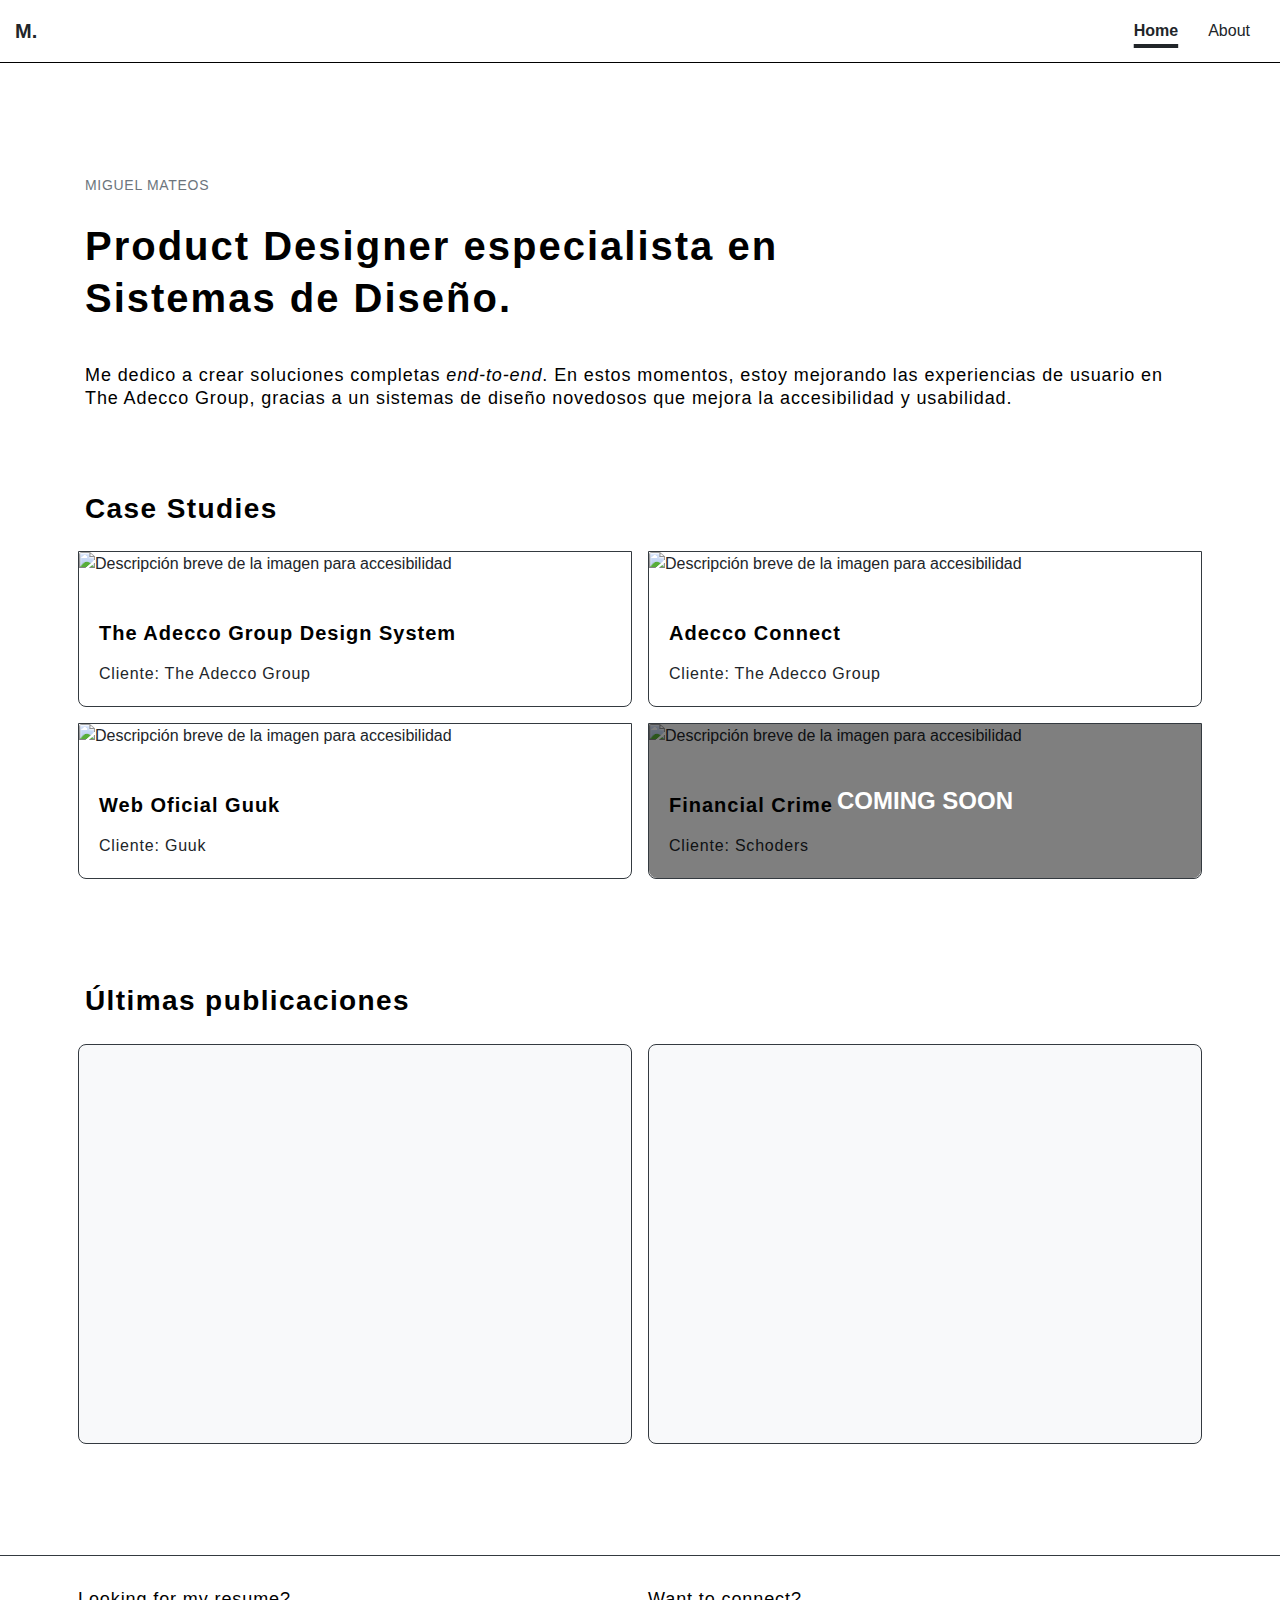
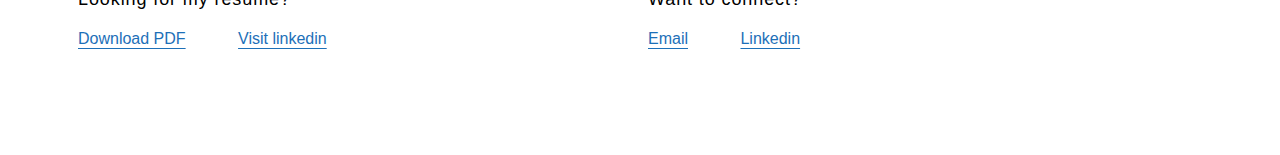
==== index.html @ c6cc0746 "Update index.html" ====
<!DOCTYPE html>
<html lang="en">
   <head>
      <meta charset="UTF-8">
      <meta name="viewport" content="width=device-width, initial-scale=1.0">
      <title>Miguel's Portfolio</title>
      <link rel="shortcut icon" href="favicon.ico" type="image/x-icon">
      <link rel="preconnect" href="https://fonts.googleapis.com">
      <link rel="preconnect" href="https://fonts.gstatic.com" crossorigin>
      <link href="https://fonts.googleapis.com/css2?family=Martel+Sans:wght@200;300;400;600;700;800;900&display=swap" rel="stylesheet">
      <!-- Incluir CSS de Bootstrap -->
      <link rel="stylesheet" href="https://stackpath.bootstrapcdn.com/bootstrap/4.5.2/css/bootstrap.min.css">
      <link rel="stylesheet" href="style.css">
   </head>
   <body>
      <header>
         <nav class="container-fluid">
            <div class="row">
               <div class="col">
                  <div class="nav-content">
                     <span class="logo">M.</span>
                     <ul class="nav-list">
                        <li><a href="#Home" aria-current="page">Home</a></li>
                       <li><a href="html/about.html">About</a></li>
                     </ul>
                  </div>
               </div>
            </div>
         </nav>
      </header>
      <main>
         <div class="spacer-xxl"></div>
         <section class="container mt-5">
            <div class="row">
               <div class="col-md-8">
                  <p class="caption-xl">MIGUEL MATEOS</p>
                  <h1>Product Designer especialista en Sistemas de Diseño.</h1>
               </div>
            </div>
            <div class="row">
               <div class="col-sm">
                  <h2>Me dedico a crear soluciones completas <i>end-to-end</i>. En estos momentos, estoy mejorando las experiencias de usuario en The Adecco Group, gracias a un sistemas de diseño novedosos que mejora la accesibilidad y usabilidad.</h2>
               </div>
            </div>
         </section>
         <section>
            <div class="spacer-xl"></div>
            <div class="container">
               <h3>Case Studies</h3>
               <div class="row">
                  <div class="col-12 col-md-6 p-2">
                     <a href="html/tagds.html" class="text-reset text-decoration-none " aria-label="Ver detalles del proyecto" data-target="page1">
                        <div class="card border border-dark">
                           <img src="https://i.imgur.com/dpuwyiW.png" class="card-img-top img-fluid w-100 img-portada" alt="Descripción breve de la imagen para accesibilidad">
                           <div class="card-body">
                              <h5 class="card-title">The Adecco Group Design System</h5>
                              
                              <p class="card-text">Cliente: The Adecco Group</p>
                           </div>
                        </div>
                     </a>
                  </div>
                  <div class="col-12 col-md-6 p-2">
                     <a href="html/connect.html" class="text-reset text-decoration-none " aria-label="Ver detalles del proyecto">
                        <div class="card border border-dark">
                           <img src="https://i.imgur.com/lAVPYUg.png" class="card-img-top img-fluid w-100 img-portada" alt="Descripción breve de la imagen para accesibilidad">
                           <div class="card-body">
                              <h5 class="card-title">Adecco Connect</h5>
                              
                               <p class="card-text">Cliente: The Adecco Group</p>
                           </div>
                        </div>
                     </a>
                  </div>
               </div>
               <div class="row">
                  <div class="col-12 col-md-6 p-2">
                     <a href="html/guuk.html" class="text-reset text-decoration-none " aria-label="Ver detalles del proyecto">
                        <div class="card border border-dark">
                           <img src="https://i.imgur.com/Og1O52X.png" class="card-img-top img-fluid w-100 img-portada" alt="Descripción breve de la imagen para accesibilidad">
                           <div class="card-body">
                              <h5 class="card-title">Web Oficial Guuk</h5>
                              
                              <p class="card-text">Cliente: Guuk</p>
                           </div>
                        </div>
                     </a>
                  </div>
                         <div class="col-12 col-md-6 p-2 ">
    <div class="text-reset text-decoration-none disabled-link" aria-label="Ver detalles del proyecto">
        <div class="card border border-dark">
            <img src="https://i.imgur.com/lAVPYUg.png" class="card-img-top img-fluid w-100 img-portada" alt="Descripción breve de la imagen para accesibilidad">
            <div class="card-body">
                <h5 class="card-title">Financial Crime</h5>
                <p class="card-text">Cliente: Schoders</p>
            </div>
            <div class="coming-soon-overlay">COMING SOON</div>
        </div>
    </div>
</div>
               </div>
            </div>
         </section>
         <section>
            <div class="spacer-xxl"></div>
            <div class="container">
               <h3>Últimas publicaciones</h3>
               <div class="row">
                  <div class="col-md-6 col-lg-6 p-2">
                <iframe src="https://www.linkedin.com/embed/feed/update/urn:li:share:6953658660300419072" height="400" width="100%" frameborder="0" allowfullscreen="" title="Publicación integrada" class="bg-light border border-dark"></iframe>

            </div>
                 <div class="col-md-6 col-lg-6 p-2">
                <iframe src="https://www.linkedin.com/embed/feed/update/urn:li:share:7145064263533989888" height="400" width="100%" frameborder="0" allowfullscreen="" title="Publicación integrada" class="bg-light border border-dark"></iframe>
            </div>
               </div>
            </div>
         </section>
         <div class="spacer-xxl"></div>
         <section class="border-top border-dark">
            <div class="container">
               <div class="row">
                  <div class="col-12 col-md-6 p-2">
                     <h2 class="">Looking for my resume?</h2>
                     <a href="00.CV- Miguel Mateos - EN.pdf" class="mr-5" target="_blank">Download PDF</a>
                     <a href="https://www.linkedin.com/in/miguel-mateos/" target="_blank" >Visit linkedin</a>
                  </div>
                  <div class="col-12 col-md-6 p-2">
                     <h2 >Want to connect?</h2>
                     <a href="mailto:mmateosanchez@gmail.com" class="mr-5">Email</a>
                     <a  href="https://www.linkedin.com/in/miguel-mateos/" target="_blank">Linkedin</a>
                  </div>
               </div>
            </div>
         </section>
         <div class="spacer-xxl"></div>
      </main>
      <footer>
      </footer>
      <!-- Opcional: Incluir JS de Bootstrap -->
      <script src="https://code.jquery.com/jquery-3.5.1.slim.min.js"></script>
      <script src="https://cdn.jsdelivr.net/npm/@popperjs/core@2.5.2/dist/umd/popper.min.js"></script>
      <script src="https://stackpath.bootstrapcdn.com/bootstrap/4.5.2/js/bootstrap.min.js"></script>
   </body>
</html>
---- style.css ----
/* Definición de variables CSS para tipografía y accesibilidad */
:root {
  /* Colores */
  --primary-color: #1d4289;
  --secondary-color: #6c757d;
  --success-color: #28a745;
  --danger-color: #dc3545;
  --warning-color: #ffc107;
  --info-color: #17a2b8;
  --light-color: #f8f9fa;
  --dark-color: #343a40;
  --background-color: #fff;

  /* Espaciado */
  --space-xs: 4px;
  --space-sm: 8px;
  --space-md: 16px;
  --space-lg: 24px;
  --space-xl: 32px;
  --space-xxl: 48px;

  /* Grid */
  --grid-gutter-width: 16px;
  
 /* Colores de Texto */
  --text-color: #212529; /* Color de texto de alto contraste */
  --text-color-secondary: #6c757d; /* Color de texto secundario para menos énfasis */
  --heading-color: #000; /* Color de texto para encabezados, preferiblemente oscuro para mayor contraste */
  
  /* Tamaños de Fuente */
  --font-size-base: 1rem; /* 16px */
  --font-size-sm: 0.875rem; /* 14px */
  --font-size-lg: 1.125rem; /* 18px */
  --font-size-xl: 1.25rem; /* 20px */
  --font-size-xxl: 1.5rem; /* 24px */
  --font-size-h1: 2.5rem; /* 40px */
  --font-size-h2: 2rem; /* 32px */
  --font-size-h3: 1.75rem; /* 28px */
  --font-size-h4: 1.5rem; /* 24px */
  --font-size-h5: 1.25rem; /* 20px */
  --font-size-h6: 1rem; /* 16px */

  /* Pesos de Fuente */
  --font-weight-light: 300;
  --font-weight-normal: 400;
  --font-weight-medium: 500;
  --font-weight-bold: 700;
  --font-weight-bolder: 800; /* Para encabezados o donde se necesite más énfasis */

  /* Alturas de Línea */
  --line-height-base: 1.5; /* Para texto base y párrafos */
  --line-height-heading: 1.3; /* Para encabezados, un poco más apretado */

  /* Espaciado */
  --spacing-small: 8px; /* Espaciado pequeño para márgenes y paddings */
  --spacing-medium: 16px; /* Espaciado medio, por ejemplo, entre párrafos */
  --spacing-large: 24px; /* Espaciado grande, por ejemplo, entre secciones */
 --spacing-xlarge: 64px;
  --spacing-xxlarge: 96px; 
  /* Otros */
  --letter-spacing-normal: 0;
  --letter-spacing-wide: 0.05em; /* Para encabezados o elementos que requieren más respiración */

  /* Radio de Bordes */
  --border-radius-sm: 2px;
  --border-radius-md: 4px;
  --border-radius-lg: 8px;
  --border-radius-circle: 50%;
  --border-radius-pill: 50rem;

  /* Sombra */
  --box-shadow: 0 2px 4px rgba(0,0,0,0.1);

  /* Z Index */
  --zindex-dropdown: 1000;
  --zindex-sticky: 1020;
  --zindex-fixed: 1030;
  --zindex-modal-backdrop: 1040;
  --zindex-modal: 1050;
  --zindex-popover: 1060;
  --zindex-tooltip: 1070;

  /* Familia de Fuente */
  --font-family-primary: 'Roboto', Helvetica, Arial, sans-serif;
  --font-family-monospace: SFMono-Regular, Menlo, Monaco, Consolas, 'Liberation Mono', 'Courier New', monospace;
  --font-family-secondary:"Martel Sans", sans-serif;
}
html {
  scroll-behavior: smooth;
}

body {
  font-family: 'Helvetica Neue', Arial, sans-serif !important;
  color: var(--text-color) !important;
  font-size: var(--font-size-base) !important;
  line-height: var(--line-height-base) !important;
}

h1, h2, h3, h4, h5 {
font-family:var(--font-family-primary) !important;
  color: var(--heading-color) !important;
  font-weight: var(--font-weight-bold) !important;
  line-height: var(--line-height-heading) !important;
  margin-top: var(--spacing-large) !important;
  margin-bottom: var(--spacing-medium) !important;
  letter-spacing: var(--letter-spacing-wide) !important;
}

h1 {
  font-size: var(--font-size-h1) !important;
}

h2{
  font-size:var(--font-size-lg) !important;
  font-weight: var(--font-weight-normal) !important;
  letter-spacing:var(--letter-spacing-wide) !important;
  line-height: var(--line-height-heading) !important;
}
.main-content{
  max-width:768px;
}

/* Repetir para h2, h3, h4, h5, h6 con sus respectivas tamaños de fuente */

p {
  margin-top: var(--spacing-medium);
  margin-bottom: var(--spacing-medium);
  font-size:var(--font-size-base) !important;
  letter-spacing:var(--letter-spacing-wide) !important;
}


nav{
    padding:16px;
  border-bottom: 1px solid black;
}

.nav-content {
  display: flex;
  justify-content: space-between;
  align-items: center;
}

.logo{
  flex-grow: 1;
  font-family:var(--font-family-primary);
  font-size:var(--font-size-xl);
  color:var(--text-color);
  font-weight:var(--font-weight-bolder);
}

.nav-list {
  list-style: none;
  display: flex;
  margin: 0;
  padding: 0;
}

.nav-list li {
  padding: 0 15px; /* Ajusta el espaciado entre elementos de la lista según necesites */
}

.nav-list a {
  text-decoration: none !important;
  color: var(--text-color) !important; /* Asumiendo que tienes esta variable definida */
}

.nav-list a.active,
.nav-list a[aria-current="page"] {
  font-weight: var(--font-weight-bold) !important;
  text-decoration: underline !important; /* Visual cue que no depende del color */
  text-decoration-thickness: max(4px) !important;
   -webkit-text-decoration-skip-ink: none;
  text-underline-offset: var(--spacing-small) !important;
}

.spacer-xxl{
  margin: var(--spacing-xxlarge) 0px;
}

.spacer-xl{
  margin: var(--spacing-xlarge) 0px;
}

.spacer-l{
  margin: var(--spacing-large) 0px;
}

a {
  color: #1d70b8 !important;
  text-decoration: underline !important;
  text-decoration-thickness: auto;
  text-decoration-thickness: 1px !important;
  text-underline-offset: 0.25em !important;
  text-decoration-skip-ink: none;
}

a:hover {
  text-decoration-thickness: 4px !important;
  color: #003078 !important;
}

a:focus,
a:active {
  outline: 0;
  color: #0b0c0c !important;
  /*background-color: rgba(0, 123, 255, 0.25);*/
  box-shadow: 0 0 0 0.25rem rgba(0, 123, 255, 0.5);
  text-decoration: none;
  -webkit-box-decoration-break: clone;
  box-decoration-break: clone;
}
img{
    -webkit-appearance: none !important;
    appearance: none !important;
}
img:hover, img:focus{
  outline: 0 !important; /* Quita el contorno */
  outline-offset: 0 !important;
  /*box-shadow: 0 0 0 0.25rem rgba(0, 123, 255, 0.5) !important;*/
}
/* Anulando el hover y focus específicamente para .img-portada */
.img-portada:hover, .img-portada:focus, .img-profile:hover {
    box-shadow: none; /* Elimina el box-shadow aplicado en el hover y focus */
    outline: none; /* Asegura que no haya contorno en el hover y focus */
}
.sidebar {
    min-height: 100vh; /* Establece la altura mínima para que sea al menos tan alto como la ventana del navegador */
    flex: 1; /* Permite que la barra lateral se expanda y contraiga según el contenido */
}

.sidebar-sticky {
    position: -webkit-sticky; /* Para Safari */
    position: sticky;
    top: 0; /* Establece la barra lateral para que se quede en la parte superior */
    height: auto; /* Permite que la altura se ajuste automáticamente al contenido */
    overflow-y: auto; /* Agrega desplazamiento si el contenido es más largo que la pantalla */
}

.nav-item {
    margin-bottom: 0.5rem; /* Espaciado entre elementos de la lista */
}

.nav-section {
    color: var(--secondary-color) !important;
    text-decoration: none !important;
    text-decoration-thickness: 1px;
    text-underline-offset: 0.25em;
    text-decoration-skip-ink: none;
   position: relative;
  font-size:var( --font-size-base);
  
}

.nav-section:hover {
  text-decoration: underline !important;
    text-decoration-thickness: 4px !important;
    color: #003078;
}

.nav-section:focus,
.nav-section:active {
    outline: 0;
    color: #0b0c0c;
    box-shadow: 0 0 0 0.25rem rgba(0, 123, 255, 0.5);
    text-decoration: none;
}

.sidebar-bg{
  background-color:white;
border-right:1px solid black;
border-bottom:none;
}

.caption-xl {
  font-size:var(--font-size-sm) !important;
  font-weight: var( --font-weight-medium) !important;
  letter-spacing:var(--letter-spacing-wide) !important;
  display: block !important;
  color: var(--secondary-color) !important;
}
iframe{
  border-radius:8px;
}
.card{
  border-radius:0px 0px 8px 8px !important;
}
.img-profile{
  max-width:320px;
  margin-left: -20px;
}
.disabled-link {
    position: relative;
    display: block;
    color: #999; /* Color gris para indicar que está deshabilitado */
    pointer-events: none; /* Evita que el enlace sea clickable */
}

.coming-soon-overlay {
    position: absolute;
    top: 0;
    left: 0;
    width: 100%;
    height: 100%;
    background: rgba(0, 0, 0, 0.5); /* Fondo semi-transparente */
    color: white; /* Texto blanco para contraste */
    display: flex;
    justify-content: center;
    align-items: center;
    font-size: var(--font-size-xxl); /* Tamaño del texto */
    font-weight: bold;
    z-index: 10; /* Asegúrate de que el overlay esté sobre el contenido de la card */
  border-radius:0px 0px 8px 8px;
}

.chip-container {
    display: flex;
    flex-wrap: wrap;
    gap: 16px; /* Espacio entre chips */
}

.chip {
    display: inline-flex;
    align-items: center;
    padding: 4px 16px;
    background-color: #CCF2FF;
    border-radius: 80px;
    text-transform: uppercase;
    cursor: pointer;
    white-space: nowrap; /* Evita que el texto se divida en líneas */
}
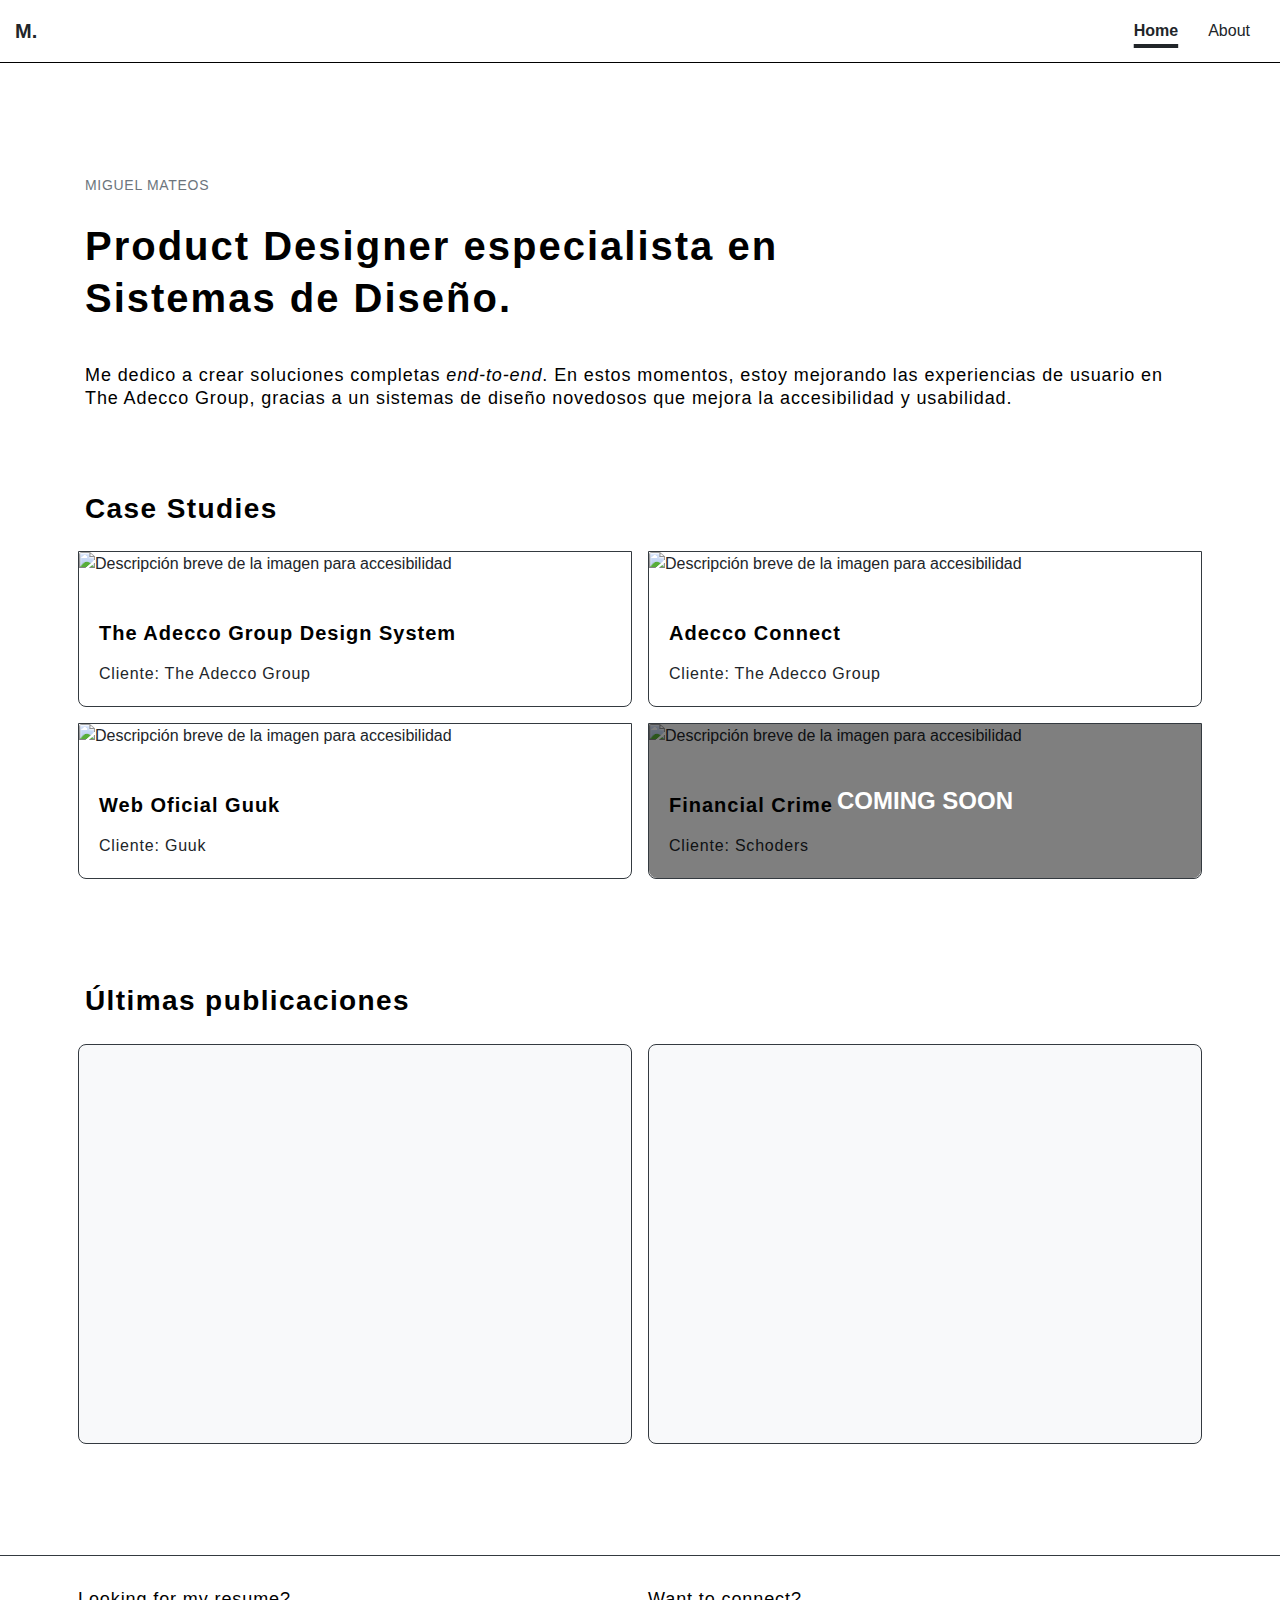
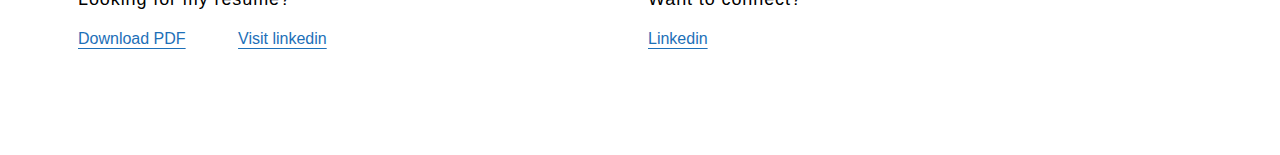
==== commit 0e44ec14: "Update index.html" ====
--- a/index.html
+++ b/index.html
@@ -127,7 +127,6 @@
                   </div>
                   <div class="col-12 col-md-6 p-2">
                      <h2 >Want to connect?</h2>
-                     <a href="mailto:mmateosanchez@gmail.com" class="mr-5">Email</a>
                      <a  href="https://www.linkedin.com/in/miguel-mateos/" target="_blank">Linkedin</a>
                   </div>
                </div>
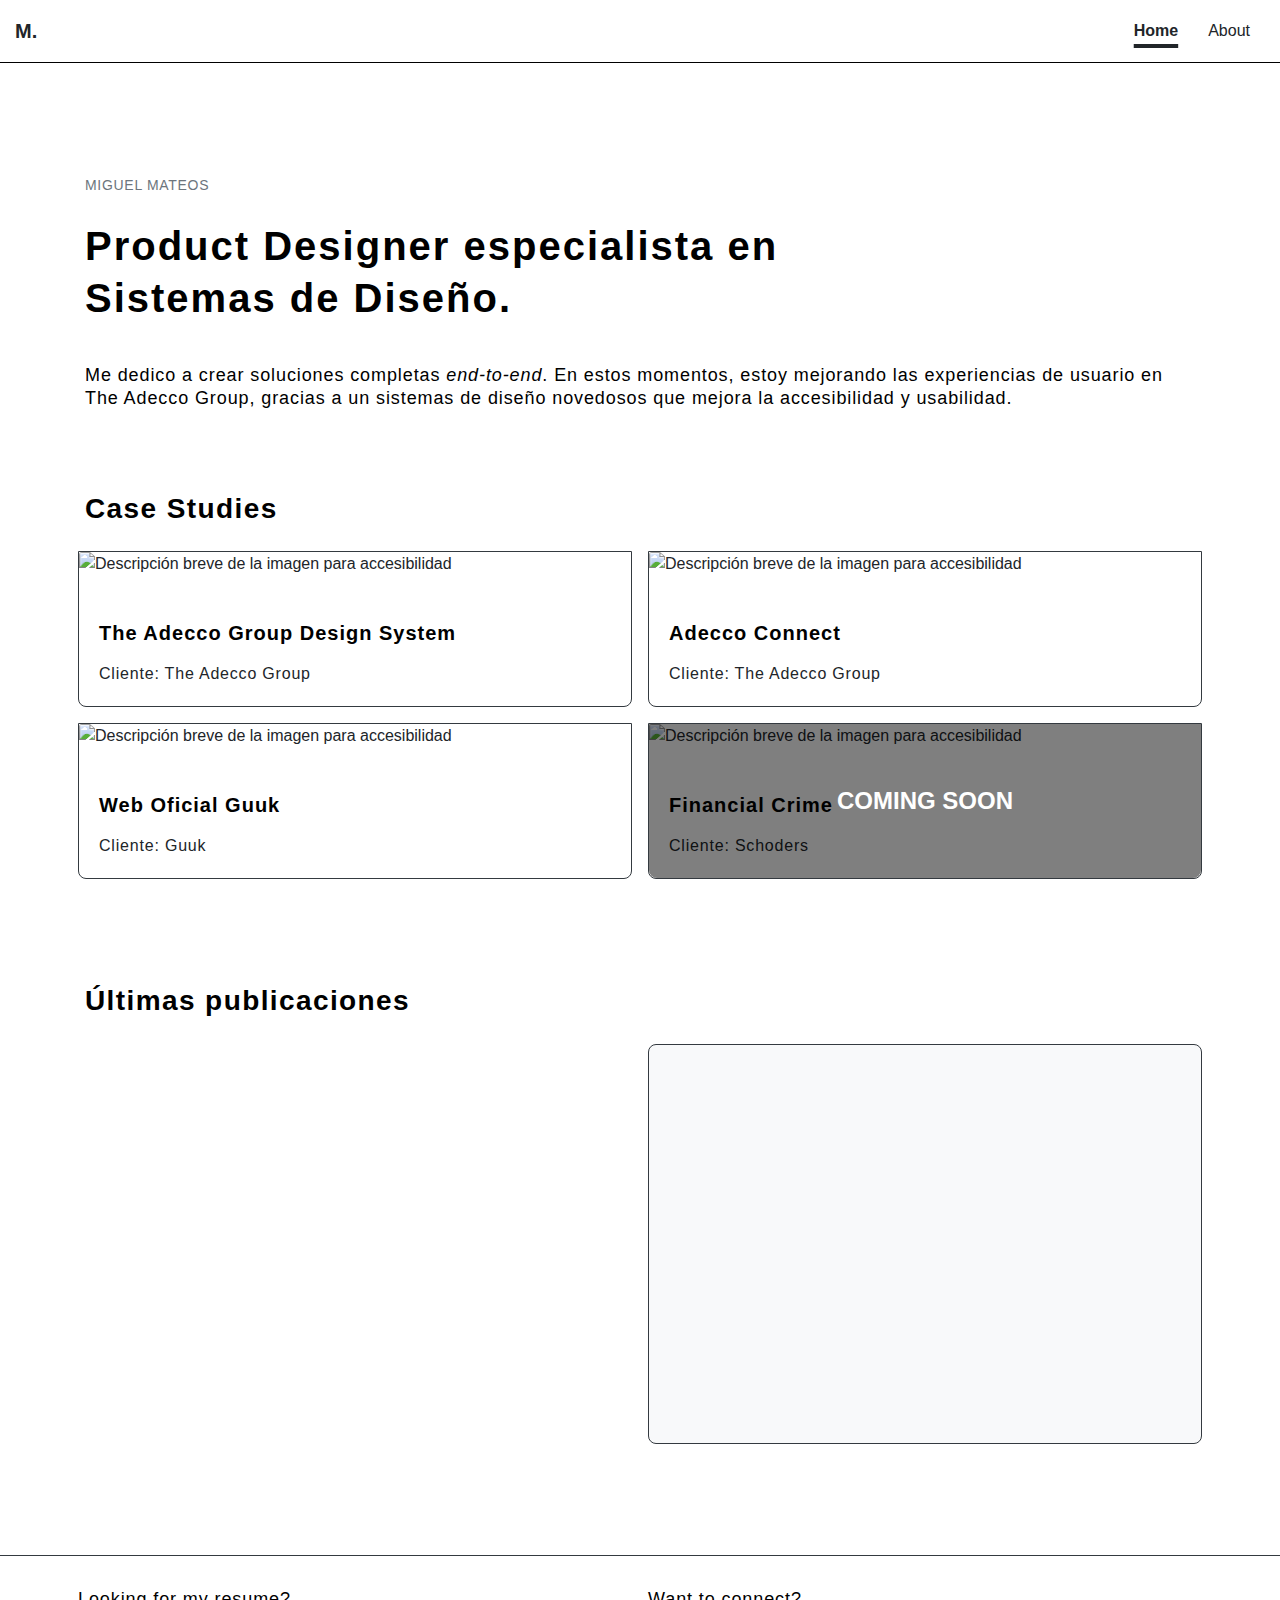
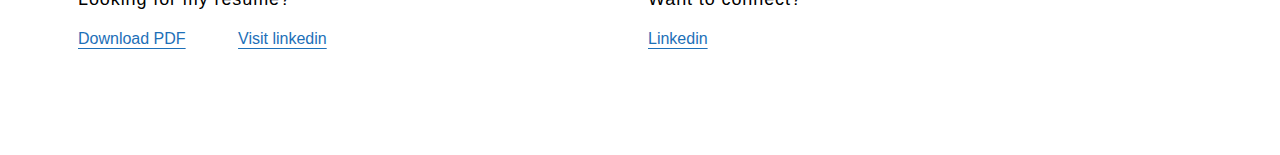
==== commit 1d9f25e1: "Update index.html" ====
--- a/index.html
+++ b/index.html
@@ -107,8 +107,7 @@
                <h3>Últimas publicaciones</h3>
                <div class="row">
                   <div class="col-md-6 col-lg-6 p-2">
-                <iframe src="https://www.linkedin.com/embed/feed/update/urn:li:share:6953658660300419072" height="400" width="100%" frameborder="0" allowfullscreen="" title="Publicación integrada" class="bg-light border border-dark"></iframe>
-
+               <iframe src="https://www.linkedin.com/embed/feed/update/urn:li:share:7141366277339615232" height="400" width="100%" frameborder="0" allowfullscreen="" title="Publicación integrada"></iframe>
             </div>
                  <div class="col-md-6 col-lg-6 p-2">
                 <iframe src="https://www.linkedin.com/embed/feed/update/urn:li:share:7145064263533989888" height="400" width="100%" frameborder="0" allowfullscreen="" title="Publicación integrada" class="bg-light border border-dark"></iframe>
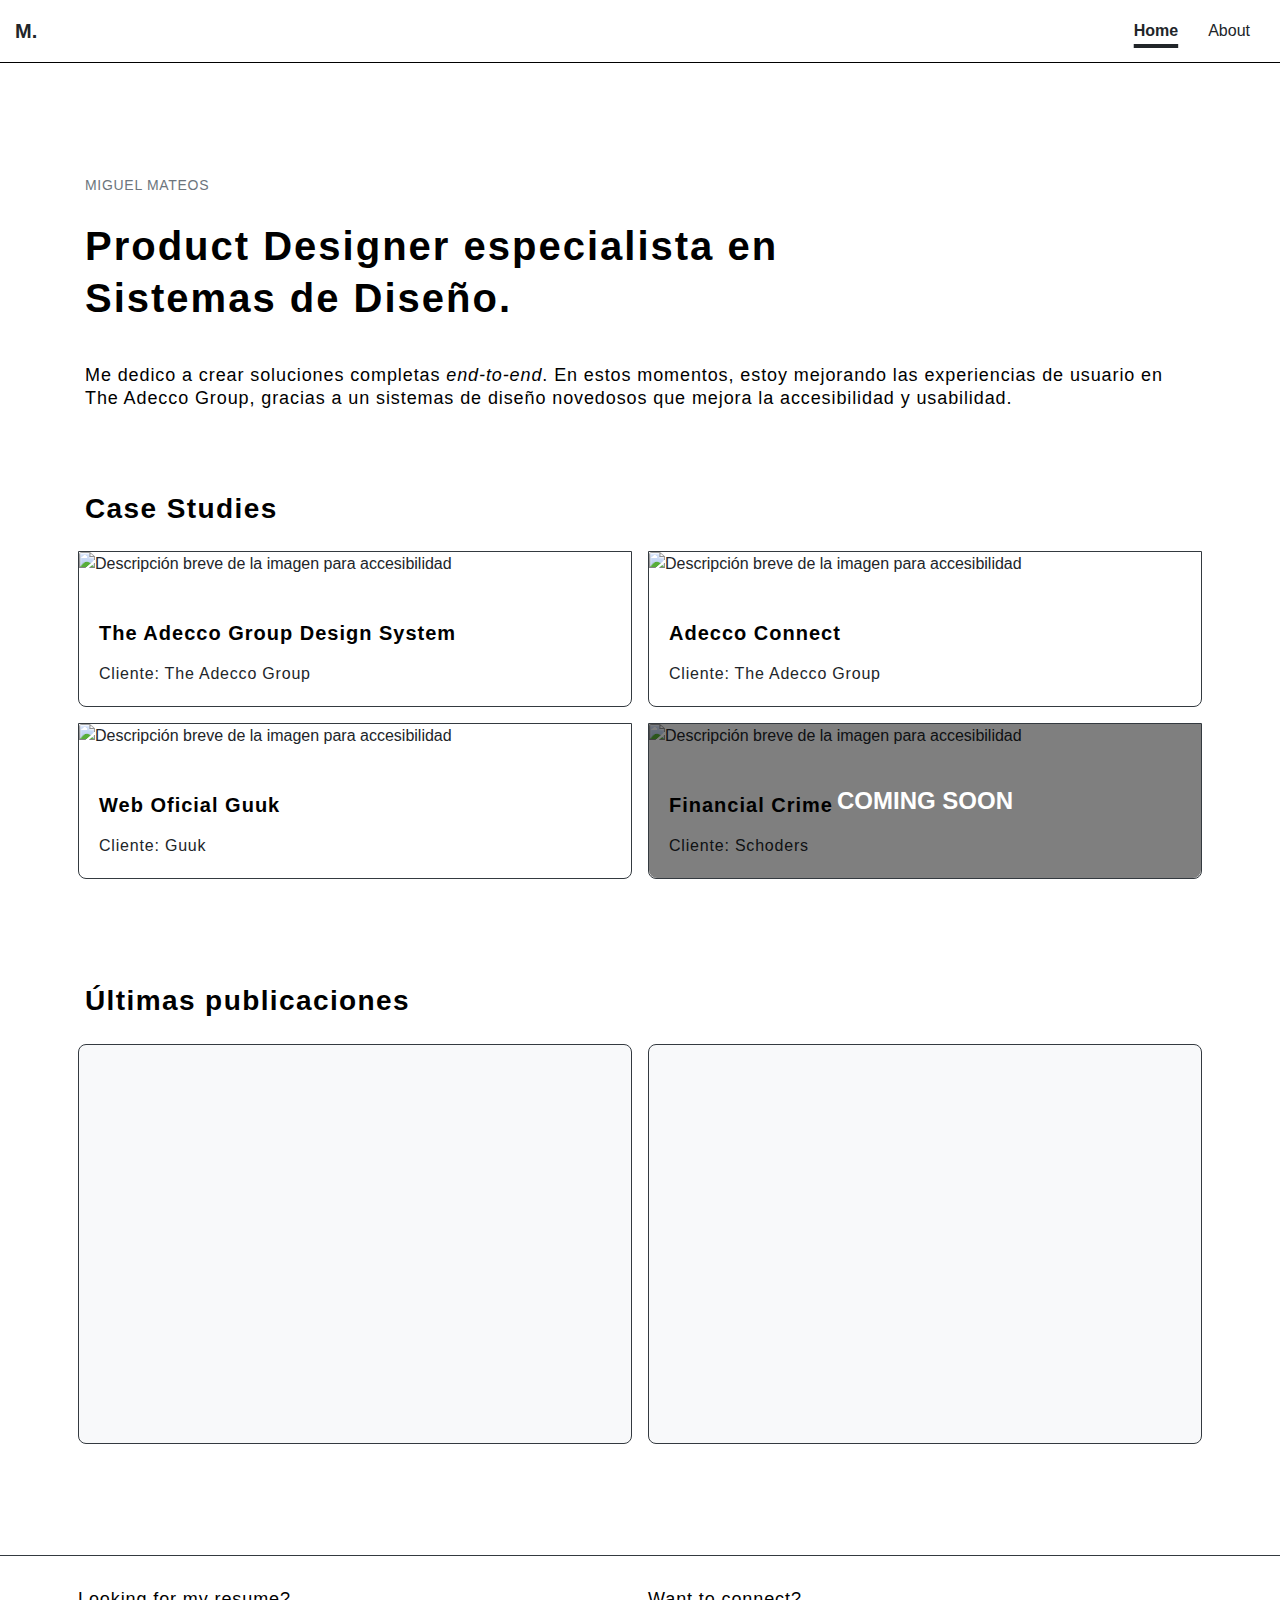
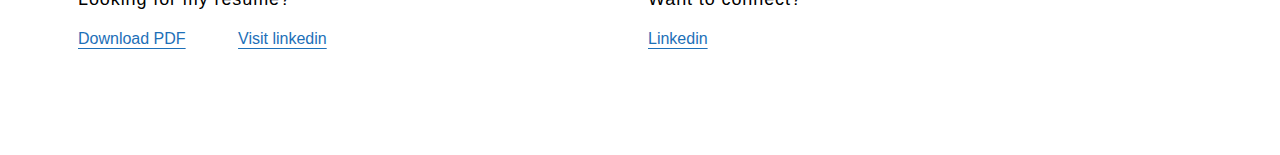
==== commit 6f8a93f0: "Update index.html" ====
--- a/index.html
+++ b/index.html
@@ -107,7 +107,7 @@
                <h3>Últimas publicaciones</h3>
                <div class="row">
                   <div class="col-md-6 col-lg-6 p-2">
-               <iframe src="https://www.linkedin.com/embed/feed/update/urn:li:share:7141366277339615232" height="400" width="100%" frameborder="0" allowfullscreen="" title="Publicación integrada"></iframe>
+               <iframe src="https://www.linkedin.com/embed/feed/update/urn:li:share:7141366277339615232" height="400" width="100%" frameborder="0" allowfullscreen="" title="Publicación integrada" class="bg-light border border-dark"></iframe>
             </div>
                  <div class="col-md-6 col-lg-6 p-2">
                 <iframe src="https://www.linkedin.com/embed/feed/update/urn:li:share:7145064263533989888" height="400" width="100%" frameborder="0" allowfullscreen="" title="Publicación integrada" class="bg-light border border-dark"></iframe>
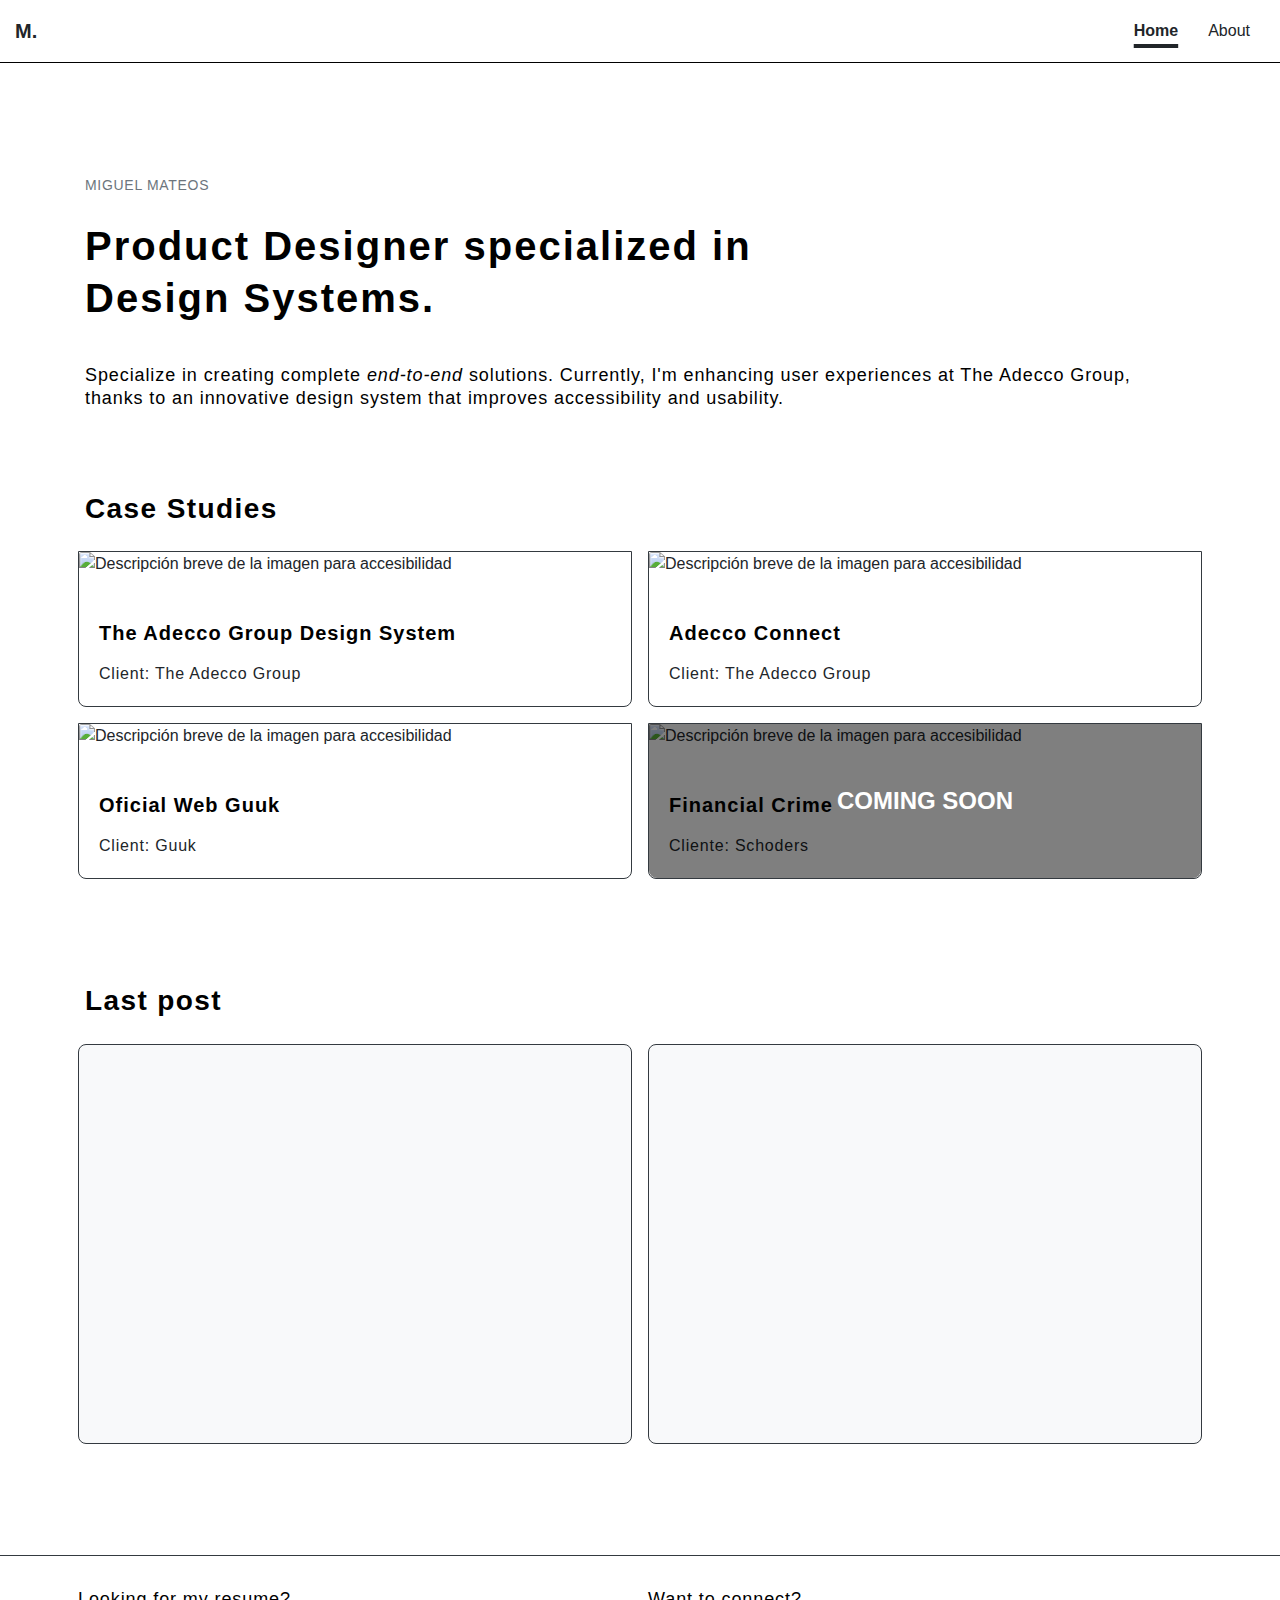
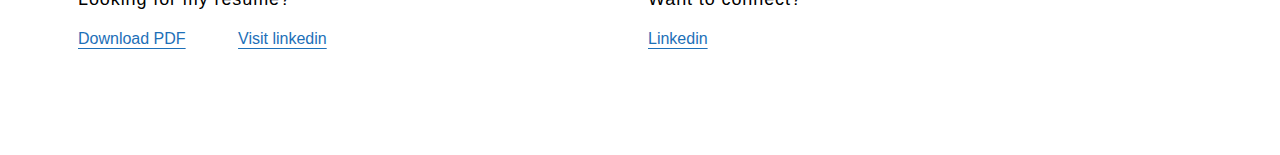
==== commit 8511f000: "Update index.html" ====
--- a/index.html
+++ b/index.html
@@ -34,12 +34,12 @@
             <div class="row">
                <div class="col-md-8">
                   <p class="caption-xl">MIGUEL MATEOS</p>
-                  <h1>Product Designer especialista en Sistemas de Diseño.</h1>
+                  <h1>Product Designer specialized in Design Systems.</h1>
                </div>
             </div>
             <div class="row">
                <div class="col-sm">
-                  <h2>Me dedico a crear soluciones completas <i>end-to-end</i>. En estos momentos, estoy mejorando las experiencias de usuario en The Adecco Group, gracias a un sistemas de diseño novedosos que mejora la accesibilidad y usabilidad.</h2>
+                  <h2>Specialize in creating complete <i>end-to-end</i> solutions. Currently, I'm enhancing user experiences at The Adecco Group, thanks to an innovative design system that improves accessibility and usability.</h2>
                </div>
             </div>
          </section>
@@ -55,7 +55,7 @@
                            <div class="card-body">
                               <h5 class="card-title">The Adecco Group Design System</h5>
                               
-                              <p class="card-text">Cliente: The Adecco Group</p>
+                              <p class="card-text">Client: The Adecco Group</p>
                            </div>
                         </div>
                      </a>
@@ -67,7 +67,7 @@
                            <div class="card-body">
                               <h5 class="card-title">Adecco Connect</h5>
                               
-                               <p class="card-text">Cliente: The Adecco Group</p>
+                               <p class="card-text">Client: The Adecco Group</p>
                            </div>
                         </div>
                      </a>
@@ -79,9 +79,9 @@
                         <div class="card border border-dark">
                            <img src="https://i.imgur.com/Og1O52X.png" class="card-img-top img-fluid w-100 img-portada" alt="Descripción breve de la imagen para accesibilidad">
                            <div class="card-body">
-                              <h5 class="card-title">Web Oficial Guuk</h5>
+                              <h5 class="card-title">Oficial Web Guuk</h5>
                               
-                              <p class="card-text">Cliente: Guuk</p>
+                              <p class="card-text">Client: Guuk</p>
                            </div>
                         </div>
                      </a>
@@ -89,7 +89,7 @@
                          <div class="col-12 col-md-6 p-2 ">
     <div class="text-reset text-decoration-none disabled-link" aria-label="Ver detalles del proyecto">
         <div class="card border border-dark">
-            <img src="https://i.imgur.com/lAVPYUg.png" class="card-img-top img-fluid w-100 img-portada" alt="Descripción breve de la imagen para accesibilidad">
+            <img src="https://i.imgur.com/dYFyZpQ.png" class="card-img-top img-fluid w-100 img-portada" alt="Descripción breve de la imagen para accesibilidad">
             <div class="card-body">
                 <h5 class="card-title">Financial Crime</h5>
                 <p class="card-text">Cliente: Schoders</p>
@@ -104,14 +104,15 @@
          <section>
             <div class="spacer-xxl"></div>
             <div class="container">
-               <h3>Últimas publicaciones</h3>
+               <h3>Last post</h3>
                <div class="row">
+                    <div class="col-md-6 col-lg-6 p-2">
+                <iframe src="https://www.linkedin.com/embed/feed/update/urn:li:share:7145064263533989888" height="400" width="100%" frameborder="0" allowfullscreen="" title="Publicación integrada" class="bg-light border border-dark"></iframe>
+            </div>
                   <div class="col-md-6 col-lg-6 p-2">
                <iframe src="https://www.linkedin.com/embed/feed/update/urn:li:share:7141366277339615232" height="400" width="100%" frameborder="0" allowfullscreen="" title="Publicación integrada" class="bg-light border border-dark"></iframe>
             </div>
-                 <div class="col-md-6 col-lg-6 p-2">
-                <iframe src="https://www.linkedin.com/embed/feed/update/urn:li:share:7145064263533989888" height="400" width="100%" frameborder="0" allowfullscreen="" title="Publicación integrada" class="bg-light border border-dark"></iframe>
-            </div>
+               
                </div>
             </div>
          </section>
